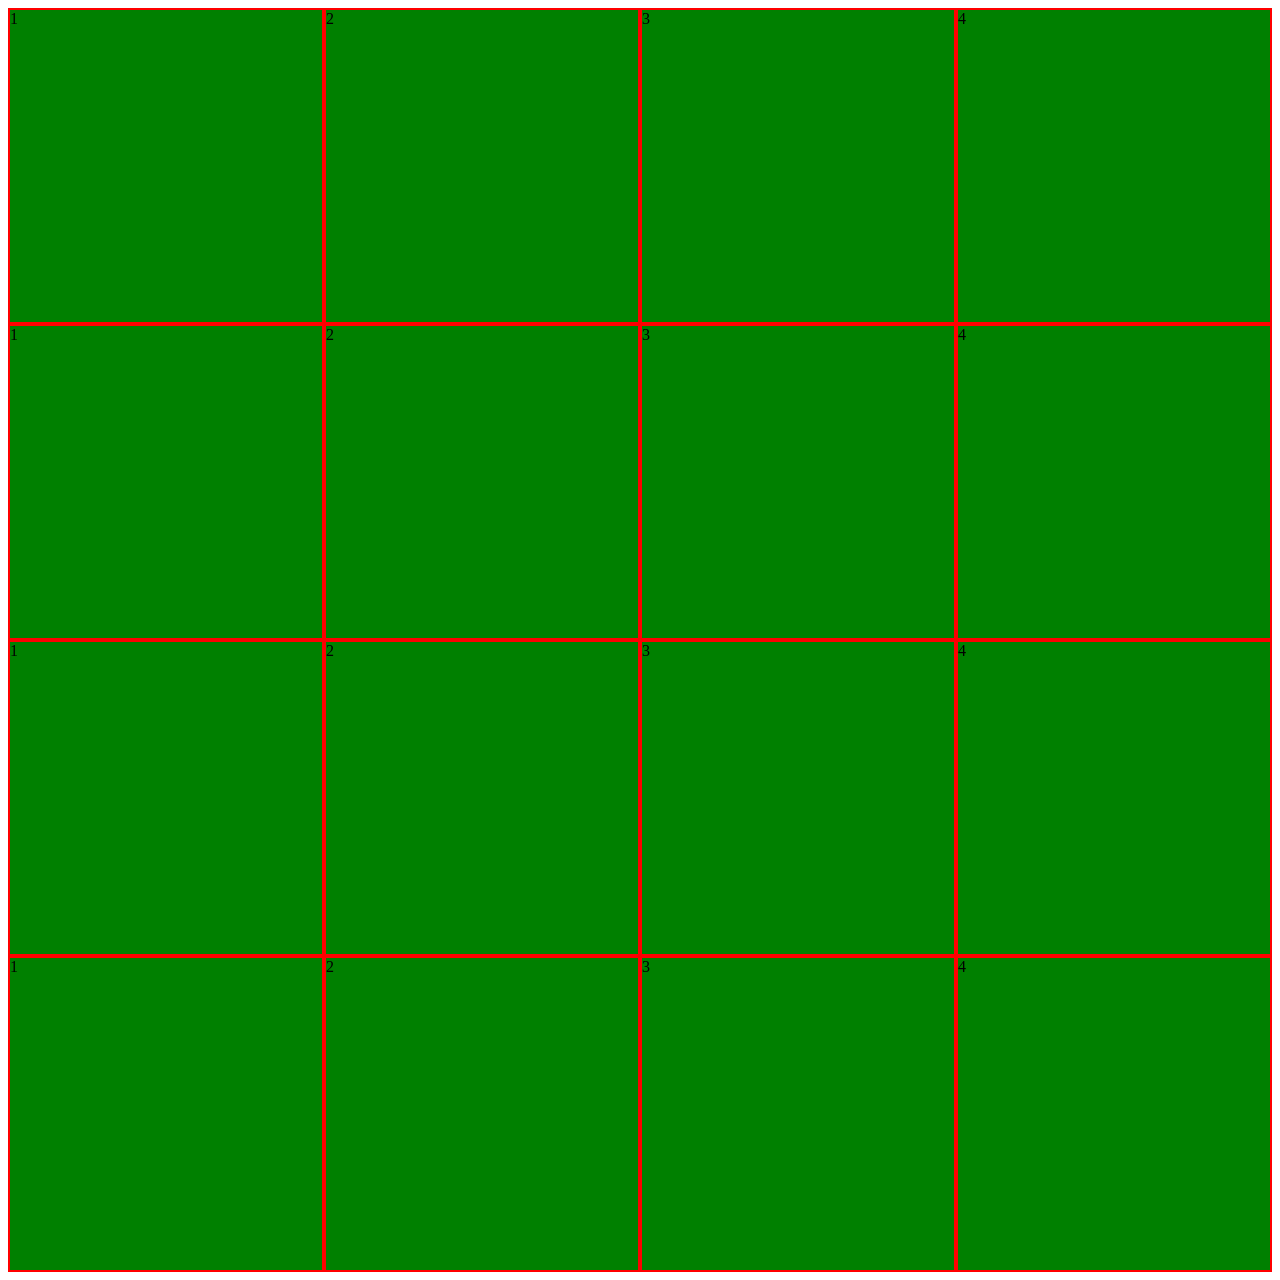
==== etch-a-sketch.html @ 032d99f8 "4 X 4 HTML grid complete, dynamic size to width. Next step is to lock max width at view-window heigh" ====
<!DOCTYPE html>
<html lang="en">
<head>
    <meta charset="UTF-8">
    <meta name="viewport" content="width=device-width, initial-scale=1.0">
    <link rel="stylesheet" href="etch-a-sketch.css" />
    <title>TOP: Etch-A-Sketch</title>
</head>
<body>
    <div class="row">
        <div class="box">1</div>
        <div class="box">2</div>
        <div class="box">3</div>
        <div class="box">4</div>
    </div>
    <div class="row">
        <div class="box">1</div>
        <div class="box">2</div>
        <div class="box">3</div>
        <div class="box">4</div>
    </div>
    <div class="row">
        <div class="box">1</div>
        <div class="box">2</div>
        <div class="box">3</div>
        <div class="box">4</div>
    </div>
    <div class="row">
        <div class="box">1</div>
        <div class="box">2</div>
        <div class="box">3</div>
        <div class="box">4</div>
    </div>
</body>
</html>
---- etch-a-sketch.css ----
.row {
    display: flex;
}

.box {
    aspect-ratio : 1/1;
    background-color: green;
    border: 2px solid red;
    flex: 1;
    width: 100%;
}
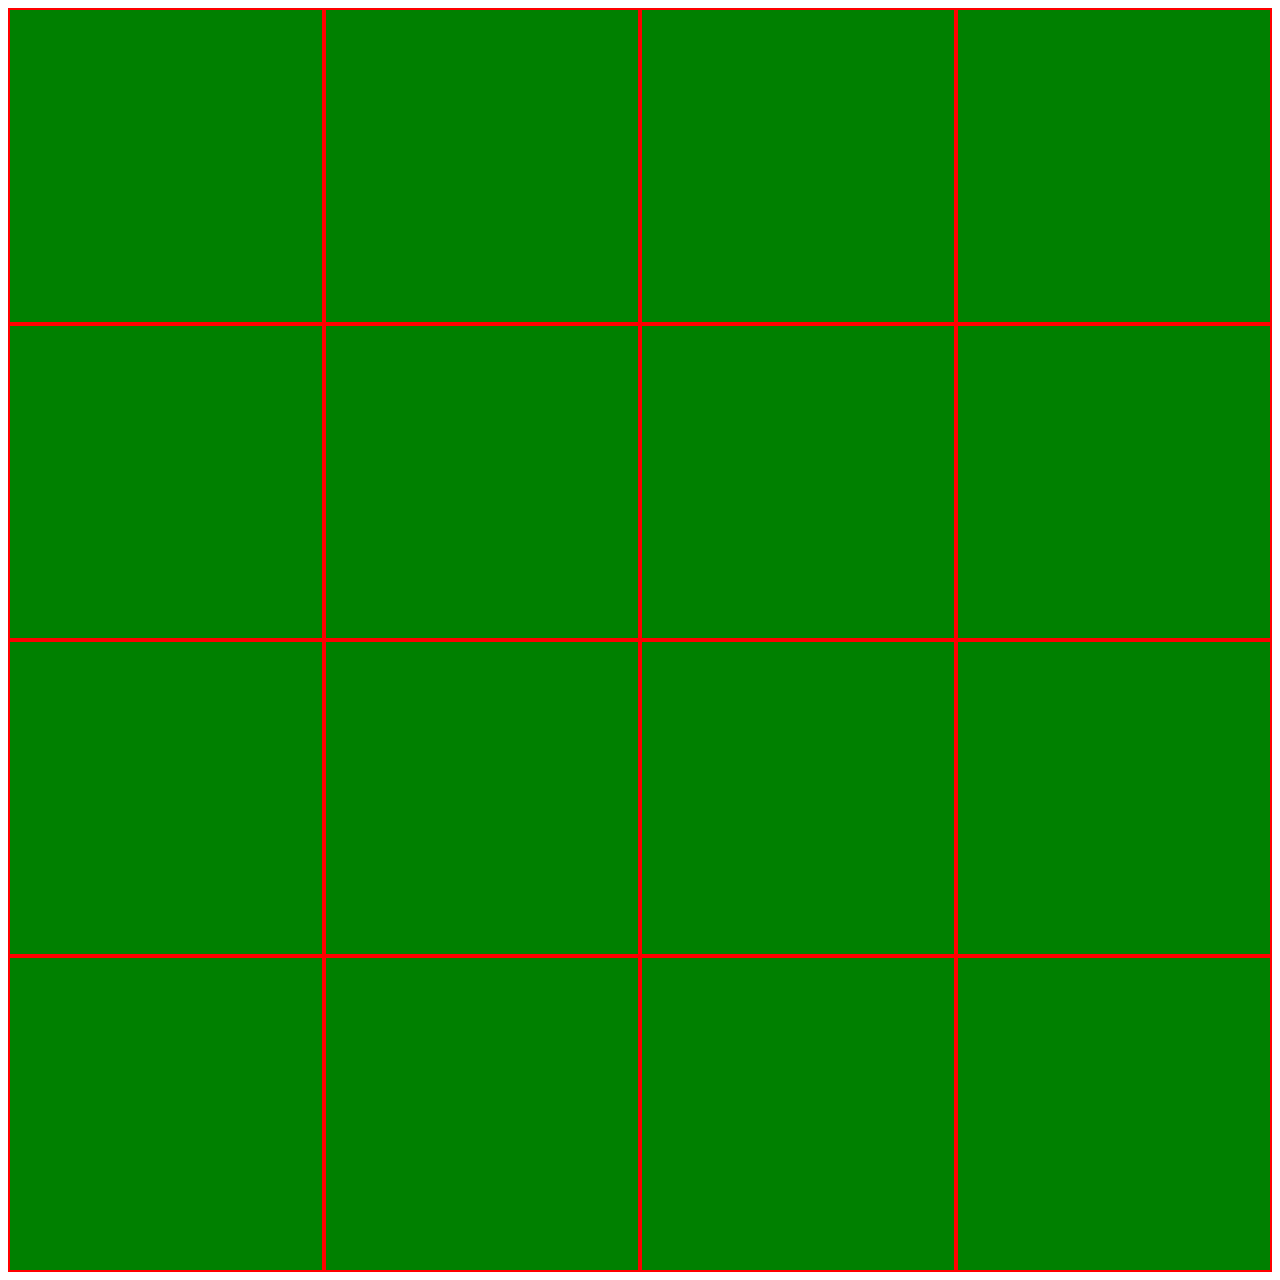
==== commit 498a1887: "Added javascript loops to create grid." ====
--- a/etch-a-sketch.html
+++ b/etch-a-sketch.html
@@ -7,29 +7,32 @@
     <title>TOP: Etch-A-Sketch</title>
 </head>
 <body>
-    <div class="row">
-        <div class="box">1</div>
-        <div class="box">2</div>
-        <div class="box">3</div>
-        <div class="box">4</div>
+    <div class="grid">
+        <!-- <div class="row">
+            <div class="box"></div>
+            <div class="box"></div>
+            <div class="box"></div>
+            <div class="box"></div>
+        </div>
+        <div class="row">
+            <div class="box"></div>
+            <div class="box"></div>
+            <div class="box"></div>
+            <div class="box"></div>
+        </div>
+        <div class="row">
+            <div class="box"></div>
+            <div class="box"></div>
+            <div class="box"></div>
+            <div class="box"></div>
+        </div>
+        <div class="row">
+            <div class="box"></div>
+            <div class="box"></div>
+            <div class="box"></div>
+            <div class="box"></div>
+        </div> -->
     </div>
-    <div class="row">
-        <div class="box">1</div>
-        <div class="box">2</div>
-        <div class="box">3</div>
-        <div class="box">4</div>
-    </div>
-    <div class="row">
-        <div class="box">1</div>
-        <div class="box">2</div>
-        <div class="box">3</div>
-        <div class="box">4</div>
-    </div>
-    <div class="row">
-        <div class="box">1</div>
-        <div class="box">2</div>
-        <div class="box">3</div>
-        <div class="box">4</div>
-    </div>
+    <script src="etch-a-sketch.js"></script>
 </body>
 </html>
--- a/etch-a-sketch.css
+++ b/etch-a-sketch.css
@@ -3,9 +3,8 @@
 }
 
 .box {
-    aspect-ratio : 1/1;
+    aspect-ratio: 1/1;
     background-color: green;
     border: 2px solid red;
     flex: 1;
-    width: 100%;
 }
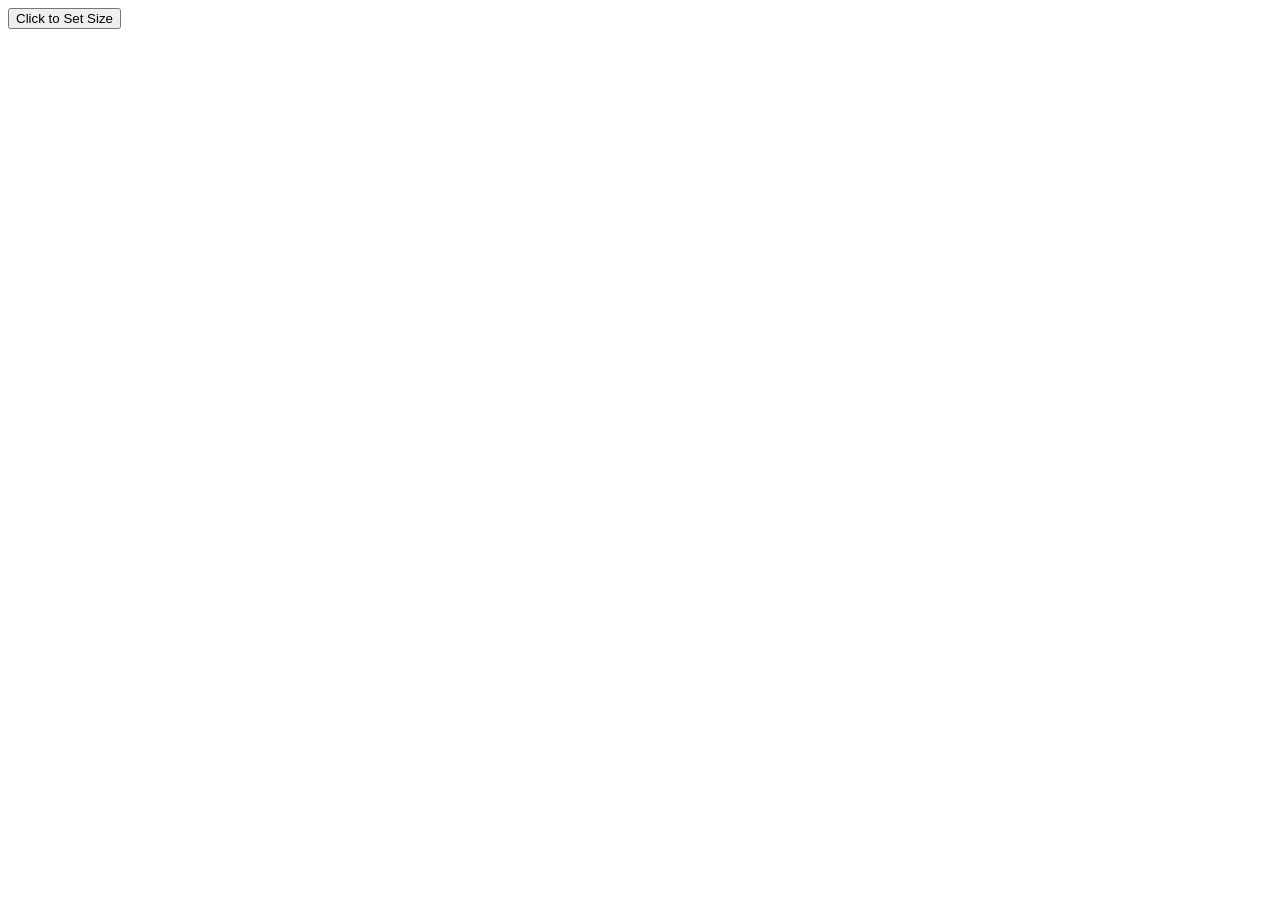
==== commit 1506dad3: "Add button to set grid size. Next step is to add function to clear grid when clicking the button." ====
--- a/etch-a-sketch.html
+++ b/etch-a-sketch.html
@@ -7,6 +7,7 @@
     <title>TOP: Etch-A-Sketch</title>
 </head>
 <body>
+    <button class="btnSize">Click to Set Size</button>
     <div class="grid">
         <!-- <div class="row">
             <div class="box"></div>
